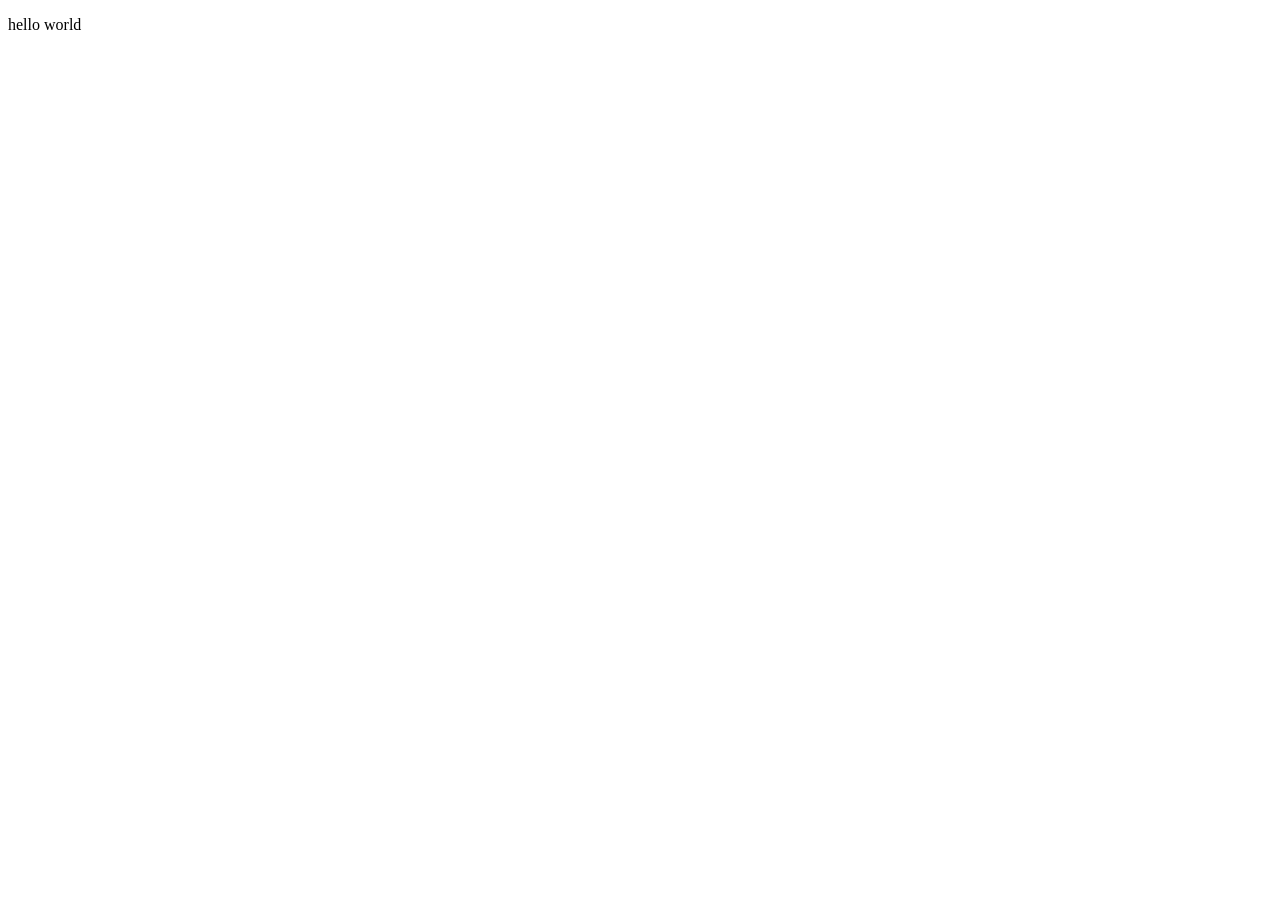
==== index.html @ 78f31e3e "更新了index.html的内容" ====
<!DOCTYPE html>
<html lang="en">
<head>
    <meta charset="UTF-8">
    <meta name="viewport" content="width=device-width, initial-scale=1.0">
    <title>Document</title>
</head>
<body>
    <p>hello world</p>
</body>
</html>
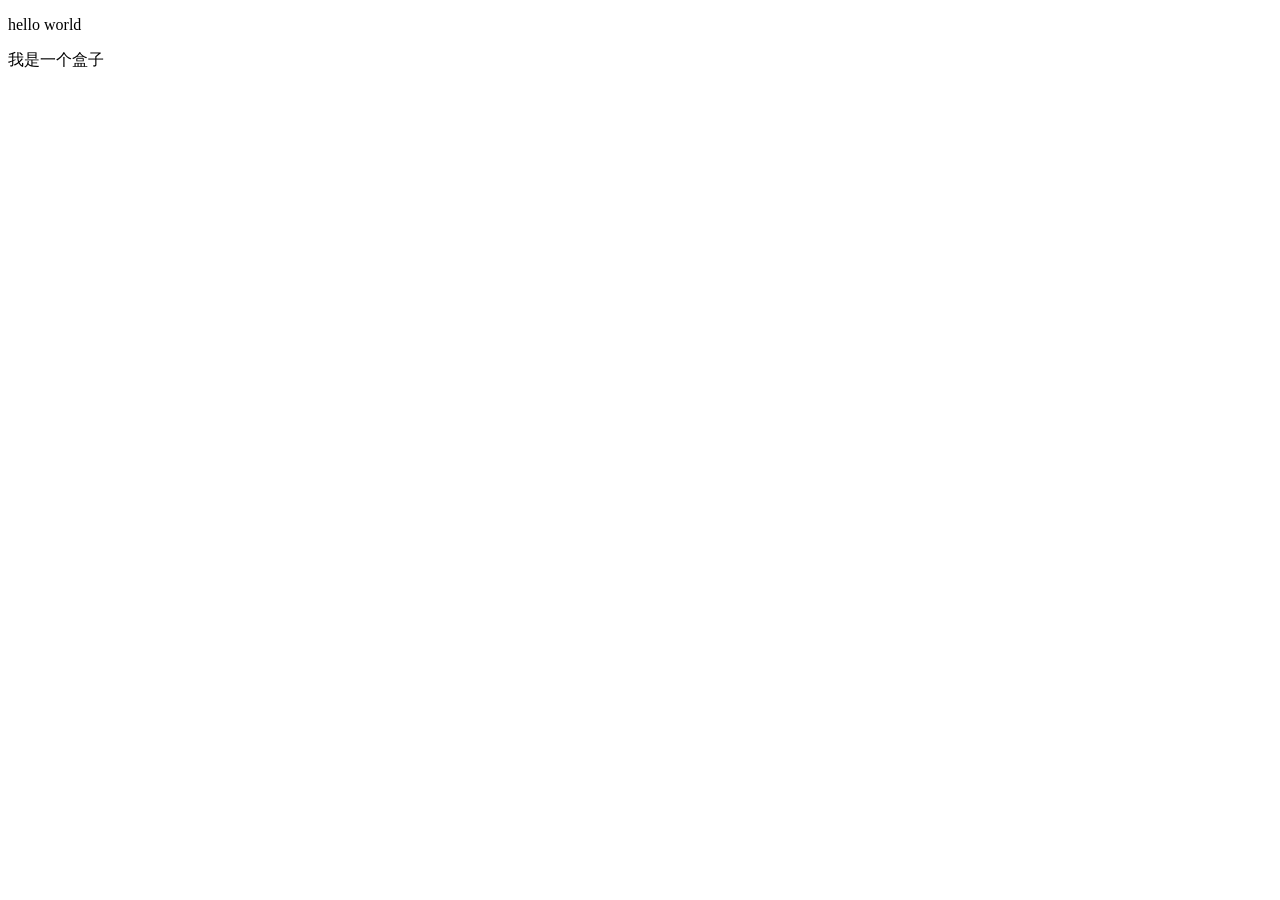
==== commit 84c17af8: "add a div" ====
--- a/index.html
+++ b/index.html
@@ -7,5 +7,8 @@
 </head>
 <body>
     <p>hello world</p>
+    <div class="box">
+        我是一个盒子
+    </div>
 </body>
 </html>
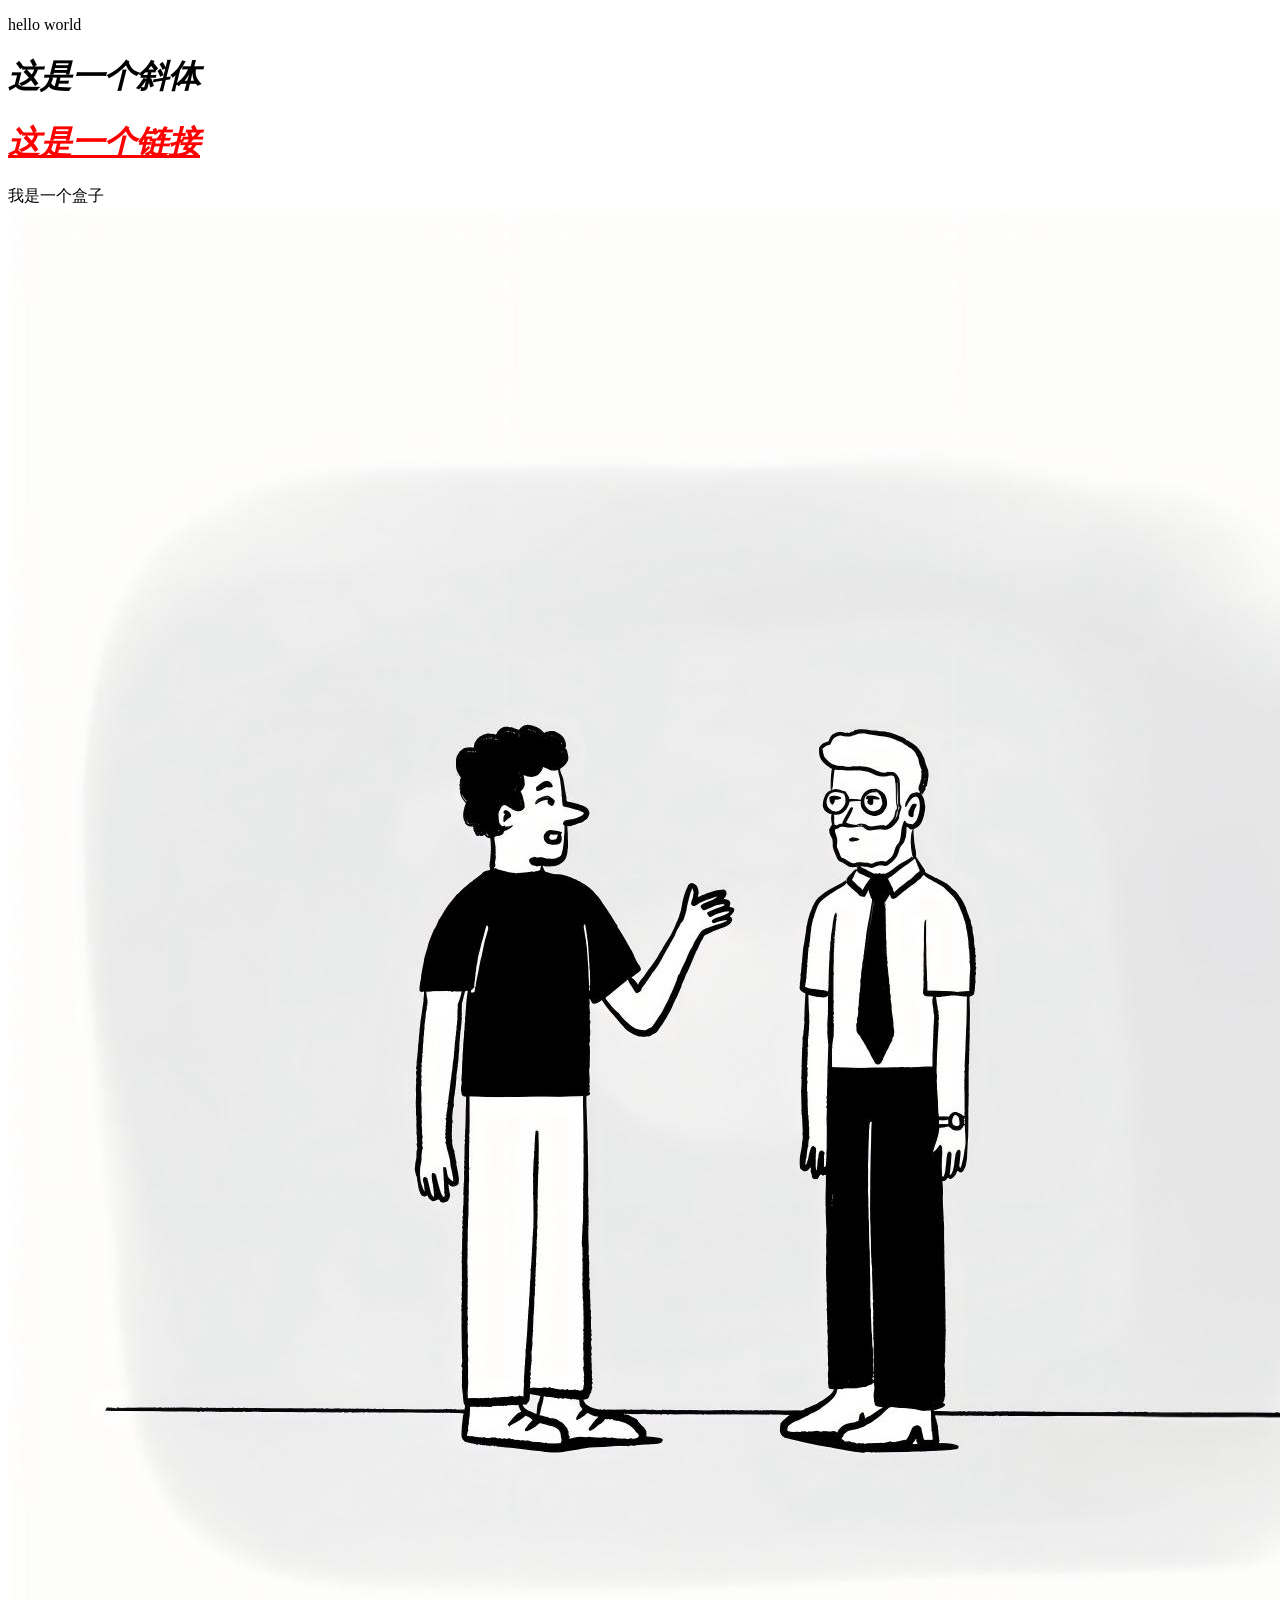
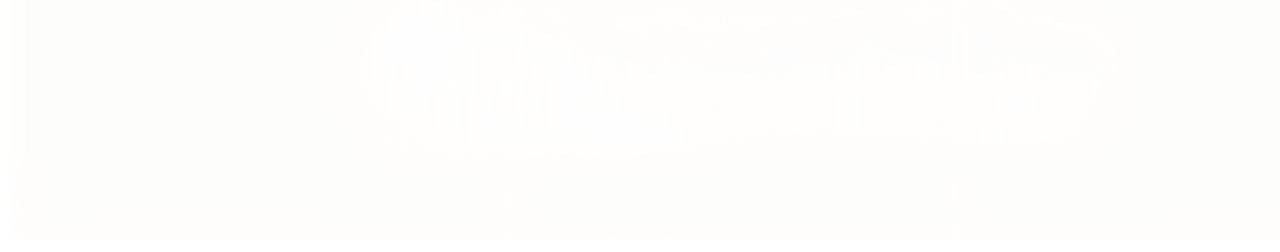
==== commit e92e1360: "add a picture" ====
--- a/index.html
+++ b/index.html
@@ -1,14 +1,24 @@
 <!DOCTYPE html>
 <html lang="en">
+
 <head>
     <meta charset="UTF-8">
     <meta name="viewport" content="width=device-width, initial-scale=1.0">
-    <title>Document</title>
+    <title></title>
 </head>
+
 <body>
     <p>hello world</p>
+    <em>
+        <h1>这是一个斜体</h1>
+    </em>
+    <h1><a href="https://www.baidu.com" style="color: red;" target="_blank"><em>
+            这是一个链接
+        </em></a></h1>
     <div class="box">
         我是一个盒子
     </div>
+    <img src="./picture/作品 (1).jpg" alt="这是一个图片">
 </body>
+
 </html>
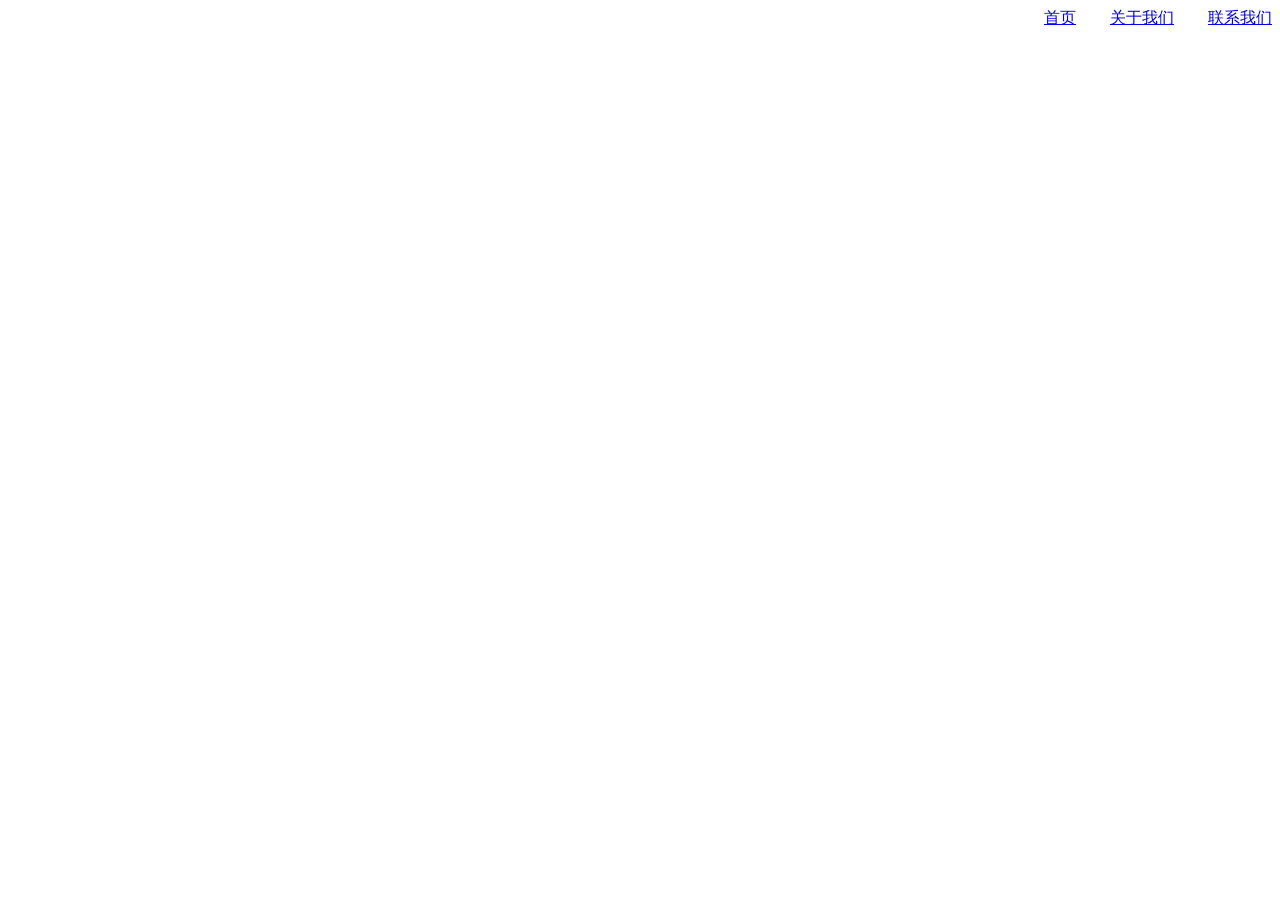
==== commit ff32fd34: "重新修改，增加CSS" ====
--- a/index.html
+++ b/index.html
@@ -1,24 +1,19 @@
 <!DOCTYPE html>
 <html lang="en">
-
 <head>
     <meta charset="UTF-8">
     <meta name="viewport" content="width=device-width, initial-scale=1.0">
-    <title></title>
+    <title>Document</title>
+    <link rel="stylesheet" href="main.css">
 </head>
-
 <body>
-    <p>hello world</p>
-    <em>
-        <h1>这是一个斜体</h1>
-    </em>
-    <h1><a href="https://www.baidu.com" style="color: red;" target="_blank"><em>
-            这是一个链接
-        </em></a></h1>
-    <div class="box">
-        我是一个盒子
+    </style>
+</head>
+<body>
+    <div class="nav01">
+        <a href="#">首页</a>
+        <a href="#" class="nav002">关于我们</a>
+        <a href="#" class="nav002">联系我们</a>
     </div>
-    <img src="./picture/作品 (1).jpg" alt="这是一个图片">
 </body>
-
 </html>
--- a/main.css
+++ b/main.css
@@ -0,0 +1,7 @@
+.nav01 {
+    text-align: right;
+}
+
+a.nav002 {
+    margin:0 0 0 30px;
+}
